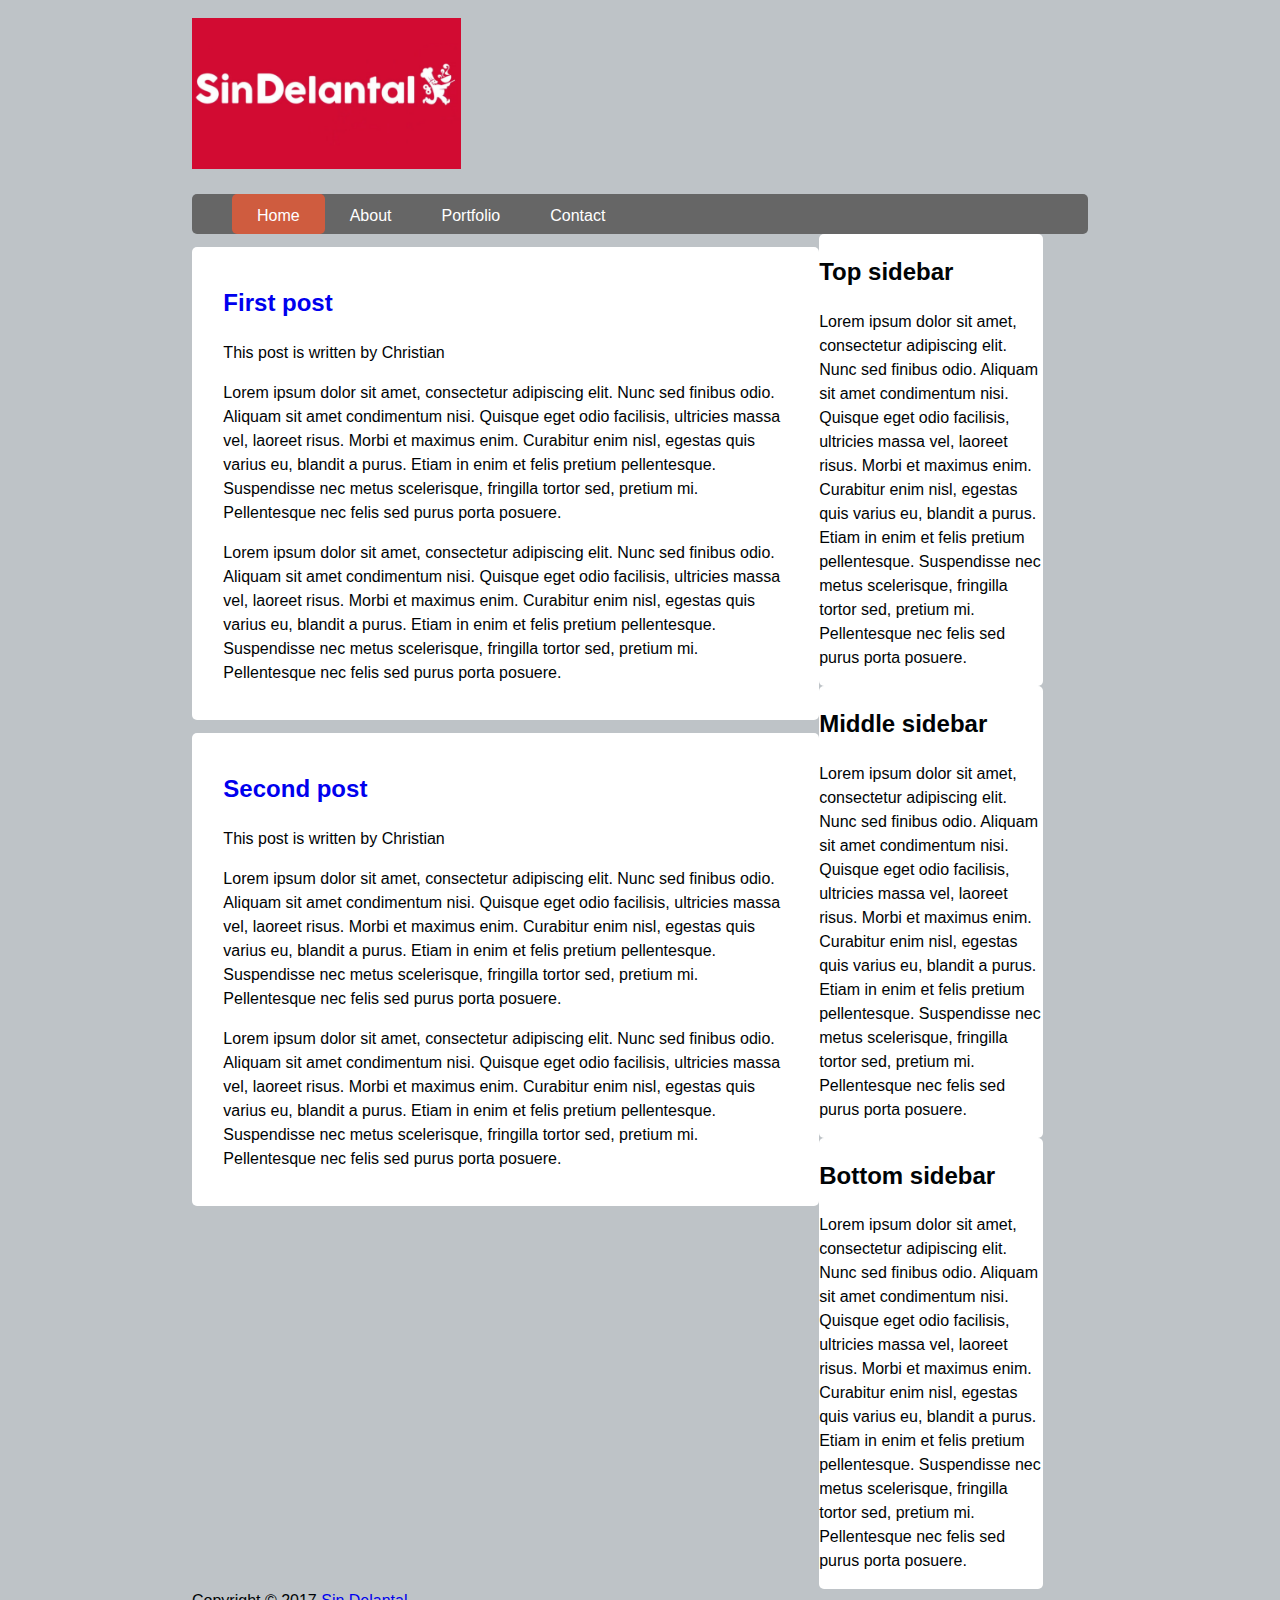
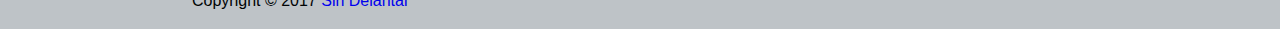
==== index.html @ 8b10bfa4 "Primeros Cambios" ====
<!DOCTYPE html>
<html lang="es">

<head>
    <title>Propuesta Página de Pago</title>
    <meta charset="utf-8" />
    <link rel="stylesheet" href="css/estilos.css" type="text/css"/>
    <meta name="viewport" content="width=device-width, initial-scale=1.0">
</head>
    
<body class="cuerpo">
    
    <header class="headerPrincipal">
        <img src="recursos/sindelantal_logo.png">
        
        <nav>
        <ul>
        <li class="active"><a href="#">Home</a></li>
        <li><a href="#">About</a></li>
        <li><a href="#">Portfolio</a></li>
        <li><a href="#">Contact</a></li>
        </ul>
        </nav> 
    </header>
    
    <div class="contenidoPrincipal">
        <div class="contenido">
        
        <article class="contenidoSuperior">
            <header>
                <h2><a href="#" title="First Post">First post</a></h2>
            </header>    
            
            <footer>
                <p class="post-info">This post is written by Christian</p>
            </footer>
            
            <content>
                <p>Lorem ipsum dolor sit amet, consectetur adipiscing elit. Nunc sed finibus odio. Aliquam sit amet condimentum nisi. Quisque eget odio facilisis, ultricies massa vel, laoreet risus. Morbi et maximus enim. Curabitur enim nisl, egestas quis varius eu, blandit a purus. Etiam in enim et felis pretium pellentesque. Suspendisse nec metus scelerisque, fringilla tortor sed, pretium mi. Pellentesque nec felis sed purus porta posuere.
                </p>
                
                <p>
                Lorem ipsum dolor sit amet, consectetur adipiscing elit. Nunc sed finibus odio. Aliquam sit amet condimentum nisi. Quisque eget odio facilisis, ultricies massa vel, laoreet risus. Morbi et maximus enim. Curabitur enim nisl, egestas quis varius eu, blandit a purus. Etiam in enim et felis pretium pellentesque. Suspendisse nec metus scelerisque, fringilla tortor sed, pretium mi. Pellentesque nec felis sed purus porta posuere.
                </p>
            </content>
            
        </article>
            
            <article class="contenidoInferior">
            <header>
                <h2><a href="#" title="Second Post">Second post</a></h2>
            </header>    
            
            <footer>
                <p class="post-info">This post is written by Christian</p>
            </footer>
            
            <content>
                <p>Lorem ipsum dolor sit amet, consectetur adipiscing elit. Nunc sed finibus odio. Aliquam sit amet condimentum nisi. Quisque eget odio facilisis, ultricies massa vel, laoreet risus. Morbi et maximus enim. Curabitur enim nisl, egestas quis varius eu, blandit a purus. Etiam in enim et felis pretium pellentesque. Suspendisse nec metus scelerisque, fringilla tortor sed, pretium mi. Pellentesque nec felis sed purus porta posuere.
                </p>
                
                <p>
                Lorem ipsum dolor sit amet, consectetur adipiscing elit. Nunc sed finibus odio. Aliquam sit amet condimentum nisi. Quisque eget odio facilisis, ultricies massa vel, laoreet risus. Morbi et maximus enim. Curabitur enim nisl, egestas quis varius eu, blandit a purus. Etiam in enim et felis pretium pellentesque. Suspendisse nec metus scelerisque, fringilla tortor sed, pretium mi. Pellentesque nec felis sed purus porta posuere.
                </p>
            </content>
            
        </article>
            
        </div>
    </div>
    
    <aside class="top-sidebar">
        <article>
            <h2>Top sidebar</h2>
            <p>Lorem ipsum dolor sit amet, consectetur adipiscing elit. Nunc sed finibus odio. Aliquam sit amet condimentum nisi. Quisque eget odio facilisis, ultricies massa vel, laoreet risus. Morbi et maximus enim. Curabitur enim nisl, egestas quis varius eu, blandit a purus. Etiam in enim et felis pretium pellentesque. Suspendisse nec metus scelerisque, fringilla tortor sed, pretium mi. Pellentesque nec felis sed purus porta posuere.</p>
        </article>
    </aside>
    
    <aside class="middle-sidebar">
        <article>
            <h2>Middle sidebar</h2>
            <p>Lorem ipsum dolor sit amet, consectetur adipiscing elit. Nunc sed finibus odio. Aliquam sit amet condimentum nisi. Quisque eget odio facilisis, ultricies massa vel, laoreet risus. Morbi et maximus enim. Curabitur enim nisl, egestas quis varius eu, blandit a purus. Etiam in enim et felis pretium pellentesque. Suspendisse nec metus scelerisque, fringilla tortor sed, pretium mi. Pellentesque nec felis sed purus porta posuere.</p>
        </article>
    </aside>
    
    <aside class="bottom-sidebar">
        <article>
            <h2>Bottom sidebar</h2>
            <p>Lorem ipsum dolor sit amet, consectetur adipiscing elit. Nunc sed finibus odio. Aliquam sit amet condimentum nisi. Quisque eget odio facilisis, ultricies massa vel, laoreet risus. Morbi et maximus enim. Curabitur enim nisl, egestas quis varius eu, blandit a purus. Etiam in enim et felis pretium pellentesque. Suspendisse nec metus scelerisque, fringilla tortor sed, pretium mi. Pellentesque nec felis sed purus porta posuere.</p>
        </article>
    </aside>
    
    <footer class="footerPrincipal">
        <p>Copyright &copy; 2017 <a href="http://www.sindelantal.mx" title="Sin Delantal">Sin Delantal</a></p>
    </footer>
    
</body>    
    
    
</html>
---- css/estilos.css ----
body {
    background-image: url('../recursos/bg.jpg');
    color: #000305;
    font-size: : 87.5%;
    font-family:  Arial, 'Lucida Sans Unicode';
    line-height: 1.5;
    text-align: left;
    }

.cuerpo{
    margin: 0 auto;
    width:70%;
    clear: both;
    }

a {
    text-decoration: none;
}

a:link, a:visited{
    
}

a:hover, a:active{
    
    
}

.headerPrincipal img{
    width:30%;
    height: auto;
    margin: 2% 0;
}

.headerPrincipal nav{
    background-color: #666;
    height: 40px;
    border-radius: 5px;
    -moz-border-radius: 5px;
    -webkit-border-radius: 5px;
}

.headerPrincipal nav ul{
    list-style:none;
    margin: 0 auto;
}

.headerPrincipal nav ul li{
    float: left;
    display: inline;
}

.headerPrincipal nav a:link, .headerPrincipal nav a:visited{
    color: white;
    display: inline-block;
    padding: 10px 25px;
    height: 20px;
}

.headerPrincipal nav a:hover, .headerPrincipal nav a:active,
.headerPrincipal nav .active a:link, .headerPrincipal nav .active a:visited{
    background-color: #CF5C3F;
    text-shadow: none;
}

.headerPrincipal nav ul li a{
    border-radius: 5px;
    -moz-border-radius: 5px;
    -webkit-border-radius: 5px;
}

.contenidoPrincipal{
    border-radius: 5px;
    -moz-border-radius: 5px;
    -webkit-border-radius: 5px;
}

.contenido{
    width:70%;
    float:left;
}

.contenidoSuperior{
    background-color: #FFF;
     border-radius: 5px;
    -moz-border-radius: 5px;
    -webkit-border-radius: 5px;
    overflow: hidden;
    padding: 3% 5%;
    margin-top: 2%;
}

.contenidoInferior{
    background-color: white;
     border-radius: 5px;
    -moz-border-radius: 5px;
    -webkit-border-radius: 5px;
    overflow: hidden;
    padding: 3% 5%;
    margin-top:2%;
}

.top-sidebar{
    width:25%;
    float:left;
    background-color: #FFF;
    border-radius: 5px;
    -moz-border-radius: 5px;
    -webkit-border-radius: 5px;
}

.middle-sidebar{
     width:25%;
    float:left;
    background-color: #FFF;
    border-radius: 5px;
    -moz-border-radius: 5px;
    -webkit-border-radius: 5px;
}

.bottom-sidebar{
     width:25%;
    float:left;
    background-color: #FFF;
    border-radius: 5px;
    -moz-border-radius: 5px;
    -webkit-border-radius: 5px;
}
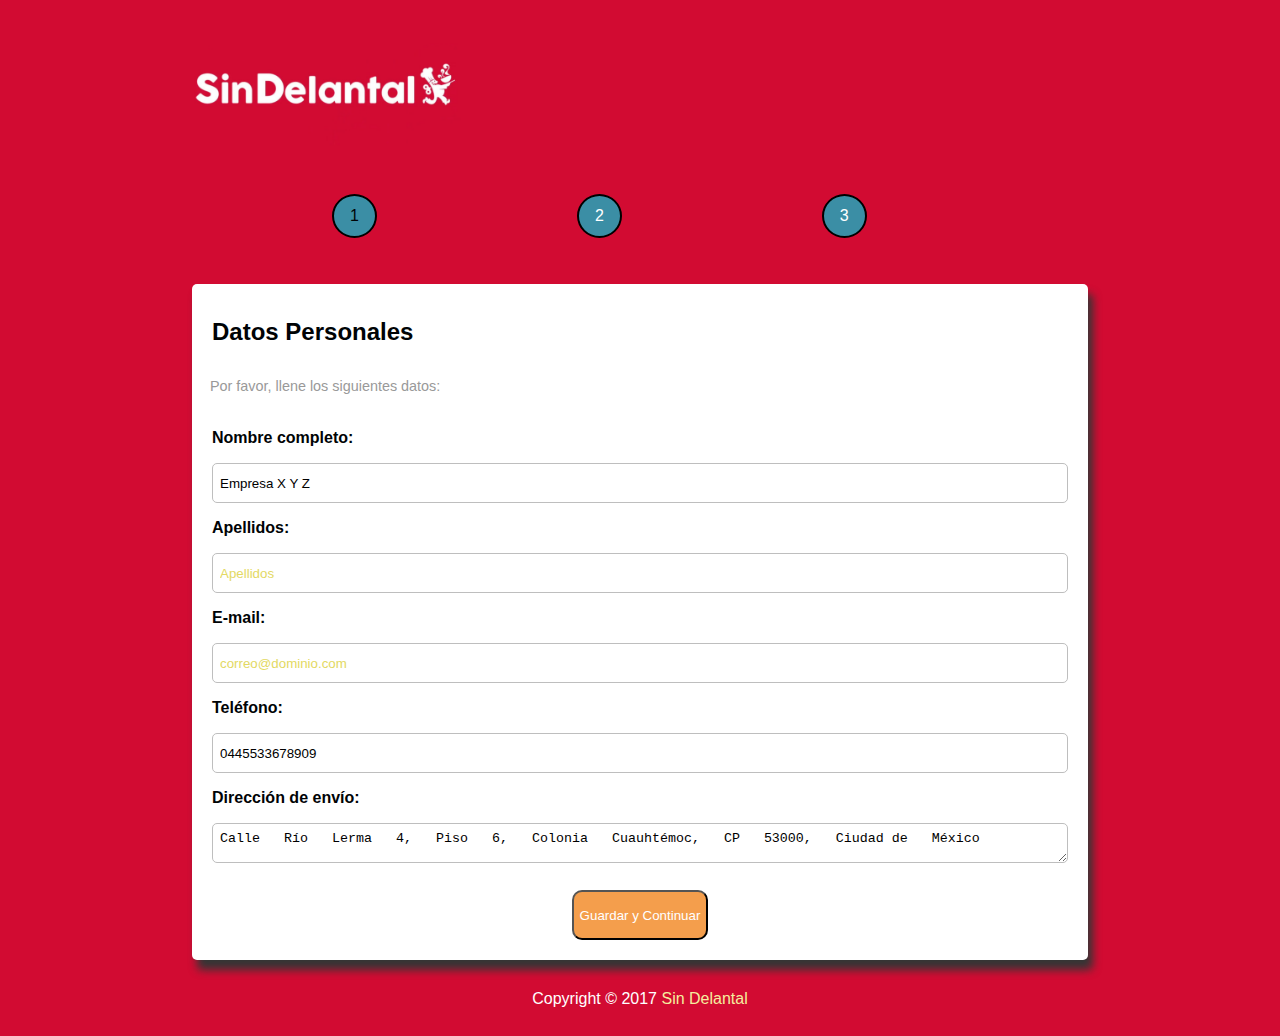
==== commit 23461ac7: "Ultimos retoques de la prueba" ====
--- a/index.html
+++ b/index.html
@@ -15,80 +15,57 @@
         
         <nav>
         <ul>
-        <li class="active"><a href="#">Home</a></li>
-        <li><a href="#">About</a></li>
-        <li><a href="#">Portfolio</a></li>
-        <li><a href="#">Contact</a></li>
+        <li class="active">1</li>
+        <li><a href="pago.html">2</a></li>
+        <li><a href="#">3</a></li>
         </ul>
-        </nav> 
+        </nav>
+        
     </header>
-    
+    <header class="menuMobile" style="display: none;">
+    <nav>
+        <ul>
+        <li class="activoMovil"><a href="">1</a></li>
+	    <li><a href="">2</a></li>
+        <li><a href="">3</a></li>
+        </ul>
+    </nav>    
+    </header>
     <div class="contenidoPrincipal">
         <div class="contenido">
         
         <article class="contenidoSuperior">
             <header>
-                <h2><a href="#" title="First Post">First post</a></h2>
+                <h2 class="datosForm">Datos Personales</h2>
             </header>    
             
             <footer>
-                <p class="post-info">This post is written by Christian</p>
+                <p class="post-info">Por favor, llene los siguientes datos:</p>
             </footer>
             
             <content>
-                <p>Lorem ipsum dolor sit amet, consectetur adipiscing elit. Nunc sed finibus odio. Aliquam sit amet condimentum nisi. Quisque eget odio facilisis, ultricies massa vel, laoreet risus. Morbi et maximus enim. Curabitur enim nisl, egestas quis varius eu, blandit a purus. Etiam in enim et felis pretium pellentesque. Suspendisse nec metus scelerisque, fringilla tortor sed, pretium mi. Pellentesque nec felis sed purus porta posuere.
-                </p>
+                <form class="datosPersonalesForm" id="enviarDatos">
+                <label>Nombre completo:</label>   
+                <input type="text" required id="nombreUsuario" placeholder="Nombre Completo" value="Empresa X Y Z"><br>
+                <label>Apellidos:</label>
+                <input type="text" id="apellidosUsuario" placeholder="Apellidos"><br>    
+                <label>E-mail:</label>
+                <input type="email" required id="correoUsuario" placeholder="correo@dominio.com"><br>
+                <label>Teléfono:</label>
+                <input type="tel" required id="telefonoUsuario" placeholder="55-234-0873" value="0445533678909"><br>
+                <label>Dirección de envío:</label>
+                <textarea id="direccionUsuario" required placeholder="Calle, Colonia, Número exterior">Calle   Río   Lerma   4,   Piso   6,   Colonia   Cuauhtémoc,   CP   53000,   Ciudad de   México</textarea>    
+                </form>
                 
-                <p>
-                Lorem ipsum dolor sit amet, consectetur adipiscing elit. Nunc sed finibus odio. Aliquam sit amet condimentum nisi. Quisque eget odio facilisis, ultricies massa vel, laoreet risus. Morbi et maximus enim. Curabitur enim nisl, egestas quis varius eu, blandit a purus. Etiam in enim et felis pretium pellentesque. Suspendisse nec metus scelerisque, fringilla tortor sed, pretium mi. Pellentesque nec felis sed purus porta posuere.
-                </p>
-            </content>
-            
-        </article>
-            
-            <article class="contenidoInferior">
-            <header>
-                <h2><a href="#" title="Second Post">Second post</a></h2>
-            </header>    
-            
-            <footer>
-                <p class="post-info">This post is written by Christian</p>
-            </footer>
-            
-            <content>
-                <p>Lorem ipsum dolor sit amet, consectetur adipiscing elit. Nunc sed finibus odio. Aliquam sit amet condimentum nisi. Quisque eget odio facilisis, ultricies massa vel, laoreet risus. Morbi et maximus enim. Curabitur enim nisl, egestas quis varius eu, blandit a purus. Etiam in enim et felis pretium pellentesque. Suspendisse nec metus scelerisque, fringilla tortor sed, pretium mi. Pellentesque nec felis sed purus porta posuere.
-                </p>
-                
-                <p>
-                Lorem ipsum dolor sit amet, consectetur adipiscing elit. Nunc sed finibus odio. Aliquam sit amet condimentum nisi. Quisque eget odio facilisis, ultricies massa vel, laoreet risus. Morbi et maximus enim. Curabitur enim nisl, egestas quis varius eu, blandit a purus. Etiam in enim et felis pretium pellentesque. Suspendisse nec metus scelerisque, fringilla tortor sed, pretium mi. Pellentesque nec felis sed purus porta posuere.
-                </p>
+                <div class="boton1">
+                    <button class="enviarDatos" onclick="window.location.href = 'pago.html';">Guardar y Continuar</button>
+                </div>
             </content>
             
         </article>
             
         </div>
     </div>
-    
-    <aside class="top-sidebar">
-        <article>
-            <h2>Top sidebar</h2>
-            <p>Lorem ipsum dolor sit amet, consectetur adipiscing elit. Nunc sed finibus odio. Aliquam sit amet condimentum nisi. Quisque eget odio facilisis, ultricies massa vel, laoreet risus. Morbi et maximus enim. Curabitur enim nisl, egestas quis varius eu, blandit a purus. Etiam in enim et felis pretium pellentesque. Suspendisse nec metus scelerisque, fringilla tortor sed, pretium mi. Pellentesque nec felis sed purus porta posuere.</p>
-        </article>
-    </aside>
-    
-    <aside class="middle-sidebar">
-        <article>
-            <h2>Middle sidebar</h2>
-            <p>Lorem ipsum dolor sit amet, consectetur adipiscing elit. Nunc sed finibus odio. Aliquam sit amet condimentum nisi. Quisque eget odio facilisis, ultricies massa vel, laoreet risus. Morbi et maximus enim. Curabitur enim nisl, egestas quis varius eu, blandit a purus. Etiam in enim et felis pretium pellentesque. Suspendisse nec metus scelerisque, fringilla tortor sed, pretium mi. Pellentesque nec felis sed purus porta posuere.</p>
-        </article>
-    </aside>
-    
-    <aside class="bottom-sidebar">
-        <article>
-            <h2>Bottom sidebar</h2>
-            <p>Lorem ipsum dolor sit amet, consectetur adipiscing elit. Nunc sed finibus odio. Aliquam sit amet condimentum nisi. Quisque eget odio facilisis, ultricies massa vel, laoreet risus. Morbi et maximus enim. Curabitur enim nisl, egestas quis varius eu, blandit a purus. Etiam in enim et felis pretium pellentesque. Suspendisse nec metus scelerisque, fringilla tortor sed, pretium mi. Pellentesque nec felis sed purus porta posuere.</p>
-        </article>
-    </aside>
     
     <footer class="footerPrincipal">
         <p>Copyright &copy; 2017 <a href="http://www.sindelantal.mx" title="Sin Delantal">Sin Delantal</a></p>
--- a/css/estilos.css
+++ b/css/estilos.css
@@ -18,14 +18,15 @@
 }
 
 a:link, a:visited{
-    
+    color: #CF5C3F
 }
 
 a:hover, a:active{
-    
-    
-}
-
+    background-color: #CF5C3F;
+    color: #fff;
+}
+
+/*HEADERS Y CONTENIDO*/
 .headerPrincipal img{
     width:30%;
     height: auto;
@@ -33,96 +34,429 @@
 }
 
 .headerPrincipal nav{
-    background-color: #666;
+    background-color: transparent;
     height: 40px;
-    border-radius: 5px;
-    -moz-border-radius: 5px;
-    -webkit-border-radius: 5px;
+    margin-left: 100px;
 }
 
 .headerPrincipal nav ul{
     list-style:none;
     margin: 0 auto;
+    border-radius: 50%;
+    border-color: #3b8ea5;
 }
 
 .headerPrincipal nav ul li{
     float: left;
     display: inline;
+    border-radius: 50%;
+    padding: 8px 16px;
+    background-color: #3b8ea5;
+    margin-right: 200px;
+    border: 2px solid black;
 }
 
 .headerPrincipal nav a:link, .headerPrincipal nav a:visited{
     color: white;
     display: inline-block;
+}
+
+.headerPrincipal nav a:hover, .headerPrincipal nav a:active,
+.headerPrincipal nav .active a:link, .headerPrincipal nav .active a:visited{
+    text-shadow: none;
+    border-radius: 50%;
+    background-color: #3b8ea5;
+}
+
+.headerPrincipal nav ul li a{
+    border-radius: 50px;
+    -moz-border-radius: 5px;
+    -webkit-border-radius: 5px;
+}
+
+.contenidoPrincipal{
+    padding-top: 50px;
+    line-height: 25px;
+    border-radius: 5px;
+    -moz-border-radius: 5px;
+    -webkit-border-radius: 5px;
+}
+
+.contenido{
+    width:100%;
+    float:left;
+}
+
+.contenidoSuperior p{
+    background-color: #FFF;
+     border-radius: 5px;
+    -moz-border-radius: 5px;
+    -webkit-border-radius: 5px;
+    overflow: hidden;
+    padding: 0% 2%;
+    margin-top: 2%;
+}
+
+.contenidoSuperior h2{
+    padding-top: 10px;
+    padding-bottom: 10px;
+    padding-left: 10px;
+}
+
+.contenidoInferior{
+    background-color: white;
+    border-radius: 5px;
+    -moz-border-radius: 5px;
+    -webkit-border-radius: 5px;
+    box-shadow: 5px 10px 8px #353535;
+
+}
+
+.contenidoInferior h2{
+    padding-top: 10px;
+    padding-bottom: 10px;
+    padding-left: 10px;
+}    
+
+.contenidoInferior p{
+    padding-left: 10px;
+    padding-bottom: 10px;
+}
+
+
+/*BOTON DE FORMULARIO PASO 1*/
+.boton1{
+    text-align: center;
+    margin: auto;
+
+}
+
+.boton2{
+    text-align: center;
+    margin: auto;
+}
+
+.enviarPago{
+    display: block;
+    width:  100%;
+    padding: 20px;
+    background-color: #f49e4c;
+    color: white;
+    font-weight: 600;
+    font-size: 16px;
+    cursor: pointer;
+}
+
+.enviarDatos{
+    margin-top: 20px;
+    border-radius: 10px;
+    height: 50px;
+    background-color: #f49e4c;
+    color: white;
+    cursor: pointer;
+    margin-bottom: 20px;
+}
+
+.check{
+    width: 100%;
+    height: auto;
+}
+
+.confirmacion{
+    font-display: block;
+    text-align: center;
+    width: 100%;
+    font-size: 40px;
+}
+
+.notice{
+    font-weight: bold;
+    font-size: 20px;
+    padding: 20px!important;
+    padding-left: 250px !important;
+    padding-right: 200px !important;
+    text-align: justify !important;
+}
+
+/* OPCIONES DE PAGO FORMULARIO PASO 2*/
+.contenidoPago{
+    width:50%;
+    float:left;
+}
+
+.contenidoSuperior{
+    background-color: #FFF;
+    border-radius: 5px;
+    -moz-border-radius: 5px;
+    -webkit-border-radius: 5px;
+    box-shadow: 5px 10px 8px #353535;
+
+}
+
+.contenidoSuperior header{
+    padding-top: 5px;
+    padding-left: 10px;
+}
+
+.metodosPago{
+    padding-bottom: 15px;
+    padding-left: 10px;
+}
+
+.metodosPago hr{
+padding-left: 0 !important;
+width: 100%;
+display: block;
+    
+}
+
+/* Estilos para la barra lateral del paso 2*/
+.top-sidebar{
+    width:41%;
+    float:left;
+    background-color: #FFF;
+    border-radius: 5px;
+    -moz-border-radius: 5px;
+    -webkit-border-radius: 5px;
+    margin: 2% 0 2% 3%;
+    box-shadow: 5px 10px 8px #353535;
+}
+
+.top-sidebar table{
+    margin: 2% 0% 2% 3%;
+    padding: 2% 3%;
+    font-size: 16px;
+}
+
+.top-sidebar h2{
+    margin: 0;  
+    padding-bottom: 10px;
+    padding-left: 10px;
+    padding-top: 5px;
+}    
+
+.top-sidebar td{
+    padding-bottom: 15px;
+    padding-left: 10px;
+    padding-right: 10px
+}
+
+
+.post-info{
+    font-style: italics;
+    color:#999;
+    font-size:90%;
+}
+
+
+.footerPrincipal{
+    width:100%;
+    height: 40px;
+    float: left;
+    text-align: center;
+    border-radius: 5px;
+    -moz-border-radius: 5px;
+    -webkit-border-radius: 5px;
+    margin: 2% 0;
+}
+
+
+.footerPrincipal p{
+    width: 92%;
+    margin:1% auto;
+    color: #FFF;
+}
+
+.footerPrincipal a:link, a:visited{
+    color: #f5ee9e;
+}
+
+.datosPersonalesForm{
+    padding-left: 20px;
+    padding-right: 20px;
+}
+
+.datosPersonalesForm input[type=text], 
+.datosPersonalesForm input[type=email],
+.datosPersonalesForm input[type=number],
+.datosPersonalesForm input[type=tel],
+textarea{
+    box-sizing: border-box;
+    -webkit-box-sizing: border-box;
+    -moz-box-sizing: border-box;
+    border:1px solid #BEBEBE;
+    border-radius: 5px;
+    padding: 7px;
+    margin:0px;
+    -webkit-transition: all 0.30s ease-in-out;
+    -moz-transition: all 0.30s ease-in-out;
+    -ms-transition: all 0.30s ease-in-out;
+    -o-transition: all 0.30s ease-in-out;
+    outline: none;  
+    width: 100%;
+    height:40px;
+}
+
+.titulos{
+    border-radius: 5px;
+    display: block;
+    width: 100%;
+    padding: 0 !important;
+    margin: 0 !important;
+    background-color: lightslategray;
+    color: white;
+    width: 100%
+}
+
+.datosPersonalesForm label{
+    display: block;
+    line-height: 50px;
+    font-weight: bolder;
+}
+
+.datosPersonalesForm ::placeholder{
+    color: #e3d963;
+}
+
+/*MEDIA QUERIES*/
+@media only screen and (min-width: 150px) and (max-width:567px)
+{
+    .cuerpo{
+    width:90%;
+    font-size:95%;
+    }
+    
+    .headerPrincipal img{
+    width:100%;
+}
+    
+    .headerPrincipal nav{
+    height: 120px;
+}
+
+    .headerPrincipal nav ul{
+    padding-left: 0;
+}
+
+    .headerPrincipal nav ul li{
+    width:100%;
+    margin: 0 auto;
+    text-align: center;
+}
+
+    .headerPrincipal nav a:link, .headerPrincipal nav a:visited{
     padding: 10px 25px;
     height: 20px;
-}
-
-.headerPrincipal nav a:hover, .headerPrincipal nav a:active,
-.headerPrincipal nav .active a:link, .headerPrincipal nav .active a:visited{
-    background-color: #CF5C3F;
-    text-shadow: none;
-}
-
-.headerPrincipal nav ul li a{
-    border-radius: 5px;
-    -moz-border-radius: 5px;
-    -webkit-border-radius: 5px;
-}
-
-.contenidoPrincipal{
-    border-radius: 5px;
-    -moz-border-radius: 5px;
-    -webkit-border-radius: 5px;
-}
-
-.contenido{
-    width:70%;
+    display: block;
+}
+
+    .contenido{
+    width:100%;
     float:left;
-}
-
-.contenidoSuperior{
+    margin-top: 2%;
+}
+
+    .post-info{
+    display:none;
+        
+    }
+    
+    .contenidoSuperior{
     background-color: #FFF;
      border-radius: 5px;
     -moz-border-radius: 5px;
     -webkit-border-radius: 5px;
     overflow: hidden;
     padding: 3% 5%;
-    margin-top: 2%;
-}
-
-.contenidoInferior{
-    background-color: white;
-     border-radius: 5px;
-    -moz-border-radius: 5px;
-    -webkit-border-radius: 5px;
-    overflow: hidden;
-    padding: 3% 5%;
-    margin-top:2%;
-}
-
-.top-sidebar{
-    width:25%;
+    }
+
+    .contenidoInferior{
+    margin-top:3%;
+}
+
+    .top-sidebar{
+    width:94%;
+    margin: 2% 0 2% 0%;
+    padding: 2% 3%;
+}
+
+    .middle-sidebar{
+    width:94%;
+    margin: 2% 0 2% 0%;
+    padding: 2% 3%;
+}
+
+    .bottom-sidebar{
+    width:94%;
+    margin: 2% 0 2% 0%;
+    padding: 2% 3%;
+}
+}
+
+@media only screen and (max-width:568px){
+    .headerPrincipal nav{
+        border-radius: 0!important;
+    }
+    
+    .headerPrincipal nav ul li{
+        border-radius: 0;
+        margin-left: 0!important;
+        margin-right: 0!important;
+        padding-left: 0 !important;
+        padding-right: 0!important;
+    }
+    
+    .headerPrincipal .active{
+        padding: 15px;
+    }
+    
+    .headerPrincipal nav{
+        margin-left: 0;
+        padding-bottom: 25px;
+    }
+    
+    #direccionUsuario{
+        height: 80px;   
+    }
+    
+    .top-sidebar table {
+    margin: 0% 0% 0% 0%;
+    padding: 2% 0%;
+    font-size: 8px;
+    text-align: justify;
+}
+    
+    .menuMobile nav{
+        display: block!important;
+        background-color#666;
+        height:40px;
+        border-radius: 5px;
+    }
+    
+    .menuMobile nav ul{
+    display: block!important;
+    list-style:none;
+    margin: 0 auto;    
+    }
+    
+    .menuMobile nav ul li{
     float:left;
-    background-color: #FFF;
-    border-radius: 5px;
-    -moz-border-radius: 5px;
-    -webkit-border-radius: 5px;
-}
-
-.middle-sidebar{
-     width:25%;
-    float:left;
-    background-color: #FFF;
-    border-radius: 5px;
-    -moz-border-radius: 5px;
-    -webkit-border-radius: 5px;
-}
-
-.bottom-sidebar{
-     width:25%;
-    float:left;
-    background-color: #FFF;
-    border-radius: 5px;
-    -moz-border-radius: 5px;
-    -webkit-border-radius: 5px;
-}+    display: inline;
+    }
+    
+    .contenidoPago {
+    width: 100%;
+    float: left;
+}
+    
+    .notice{
+    padding-left: 0!important;
+    padding-right: 0!important;    
+        
+    }
+    
+    .tabla th {
+    padding-left: 2%;    
+    }
+}
+
